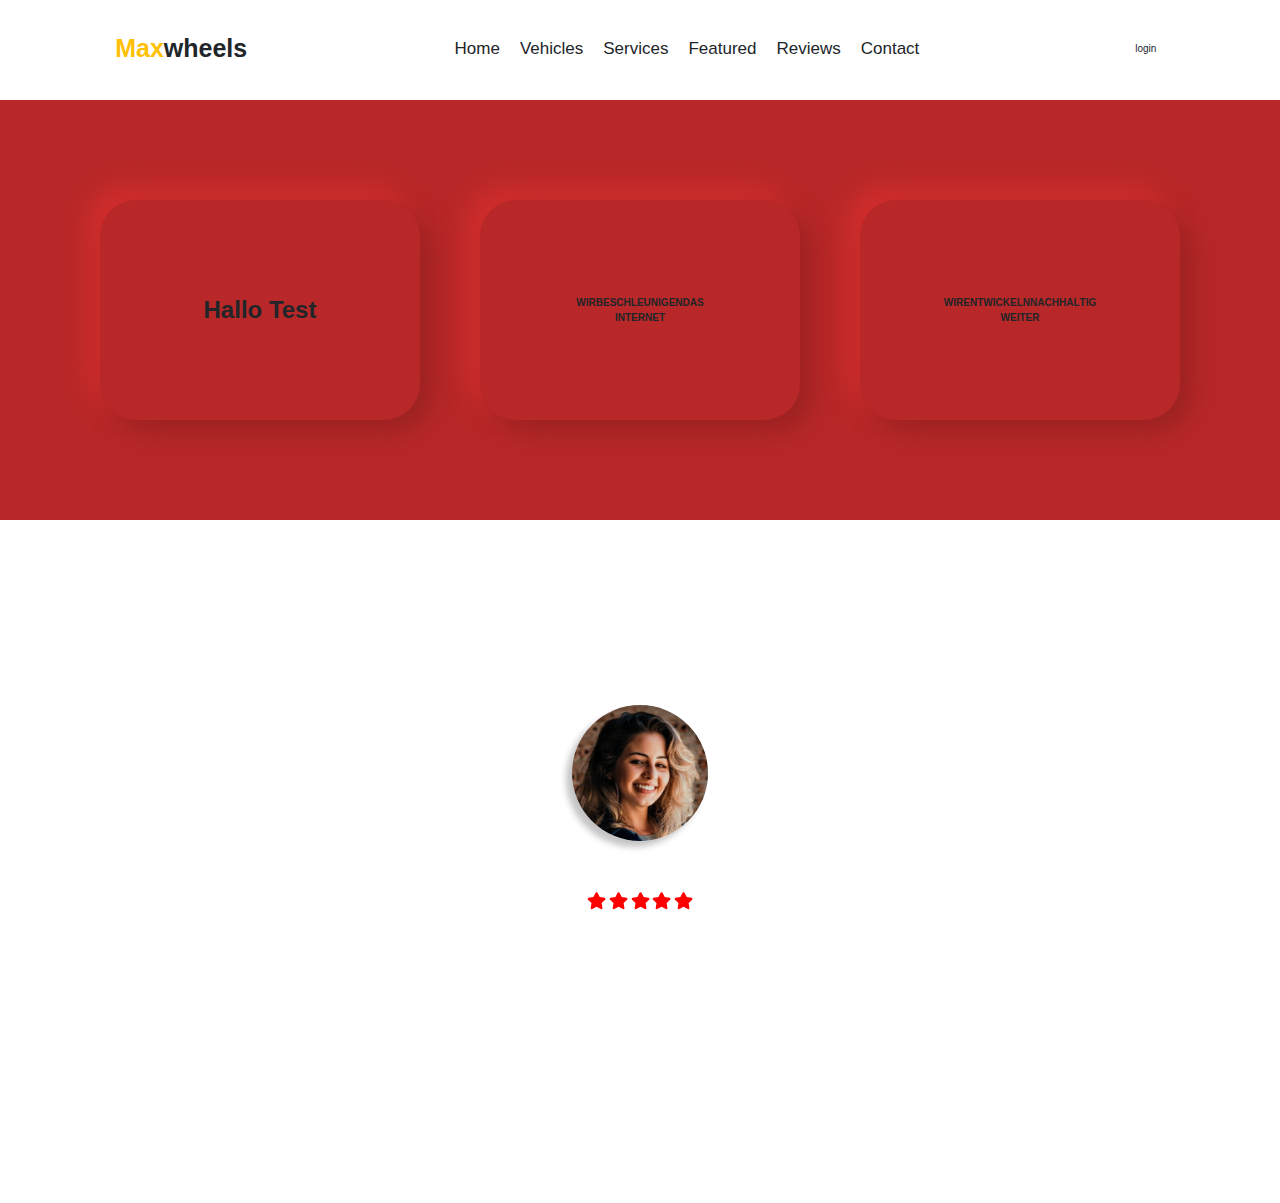
==== index.html @ eb7168ce "Initial commit" ====
<!DOCTYPE html>
<html lang="de">
<head>
    <meta charset="UTF-8">
    <meta name="viewport" content="width=device-width, initial-scale=1">
    <!--<meta name="viewport" content="width=device-width, initial-scale=0.9, maximum-scale=1">-->

    <title>Title</title>

    <link rel="stylesheet" href="https://cdnjs.cloudflare.com/ajax/libs/font-awesome/5.15.4/css/all.min.css">
    <link rel="stylesheet" href="css/bootstrap.min.css">
    <link rel="stylesheet" href="css/style.css">
    <script src="js/jquery.min.js"></script>
    <script src="js/bootstrap.min.js"></script>
</head>
<body ontouchstart="">
<header class="header">
    <div id="menu-btn" class="fas fa-bars"></div>
    <a href="#" class="logo"> <span>max</span>wheels </a>
    <nav class="navbar">
        <a href="#home">home</a>
        <a href="#vehicles">vehicles</a>
        <a href="#services">services</a>
        <a href="#featured">featured</a>
        <a href="#reviews">reviews</a>
        <a href="#contact">contact</a>
    </nav>
    <div id="login-btn">
        <button class="btn">login</button>
        <i class="far fa-user"></i>
    </div>
</header>
<main>
    <section class="home">

    </section>
    <section id="why-us" class="why-us">
        <div class="container">
            <div class="row">
                <div class="col-xl-4 col-lg-12">
                    <div class="box module">
                        <div class="why-us-text">
                            Hallo Test
                        </div>
                        <!--<div style="flex-direction: column">
                            <div class="phrase" style="align-content: center; align-items: center;">
                                <div class="line">W</div>
                                <div class="line">i</div>
                                <div class="line">r</div>
                                <div class="space"></div>
                                <div class="line">v</div>
                                <div class="line">e</div>
                                <div class="line">r</div>
                                <div class="line">n</div>
                                <div class="line">e</div>
                                <div class="line">t</div>
                                <div class="line">z</div>
                                <div class="line">e</div>
                                <div class="line">n</div>
                                <div class="space"></div>
                                <div class="line">d</div>
                                <div class="line">i</div>
                                <div class="line">e</div>
                            </div>
                            <div class="phrase"
                                 style="align-content: center; align-items: center; text-align: center; justify-content: center;">
                                <div class="line2">Z</div>
                                <div class="line2">u</div>
                                <div class="line2">k</div>
                                <div class="line2">u</div>
                                <div class="line2">n</div>
                                <div class="line2">f</div>
                                <div class="line2">t</div>
                            </div>
                        </div>-->
                    </div>
                </div>
                <div class="col-xl-4 col-lg-12 mt-4 mt-lg-0">
                    <div class="box module">
                        <div style="flex-direction: column">
                            <div class="phrase" style="align-content: center; align-items: center;">
                                <div class="line3">W</div>
                                <div class="line3">i</div>
                                <div class="line3">r</div>
                                <div class="space"></div>
                                <div class="line3">b</div>
                                <div class="line3">e</div>
                                <div class="line3">s</div>
                                <div class="line3">c</div>
                                <div class="line3">h</div>
                                <div class="line3">l</div>
                                <div class="line3">e</div>
                                <div class="line3">u</div>
                                <div class="line3">n</div>
                                <div class="line3">i</div>
                                <div class="line3">g</div>
                                <div class="line3">e</div>
                                <div class="line3">n</div>
                                <div class="space"></div>
                                <div class="line3">d</div>
                                <div class="line3">a</div>
                                <div class="line3">s</div>
                            </div>
                            <div class="phrase"
                                 style="align-content: center; align-items: center; text-align: center; justify-content: center;">
                                <div class="line4">I</div>
                                <div class="line4">n</div>
                                <div class="line4">t</div>
                                <div class="line4">e</div>
                                <div class="line4">r</div>
                                <div class="line4">n</div>
                                <div class="line4">e</div>
                                <div class="line4">t</div>
                            </div>
                        </div>
                    </div>
                </div>
                <div class="col-xl-4 col-lg-12 mt-4 mt-lg-0">
                    <div class="box module">
                        <div style="flex-direction: column">
                            <div class="phrase" style="align-content: center; align-items: center;">
                                <div class="line5">W</div>
                                <div class="line5">i</div>
                                <div class="line5">r</div>
                                <div class="space"></div>
                                <div class="line5">e</div>
                                <div class="line5">n</div>
                                <div class="line5">t</div>
                                <div class="line5">w</div>
                                <div class="line5">i</div>
                                <div class="line5">c</div>
                                <div class="line5">k</div>
                                <div class="line5">e</div>
                                <div class="line5">l</div>
                                <div class="line5">n</div>
                                <div class="space"></div>
                                <div class="line5">n</div>
                                <div class="line5">a</div>
                                <div class="line5">c</div>
                                <div class="line5">h</div>
                                <div class="line5">h</div>
                                <div class="line5">a</div>
                                <div class="line5">l</div>
                                <div class="line5">t</div>
                                <div class="line5">i</div>
                                <div class="line5">g</div>
                            </div>
                            <div class="phrase"
                                 style="align-content: center; align-items: center; text-align: center; justify-content: center;">
                                <div class="line6">w</div>
                                <div class="line6">e</div>
                                <div class="line6">i</div>
                                <div class="line6">t</div>
                                <div class="line6">e</div>
                                <div class="line6">r</div>
                            </div>
                        </div>
                    </div>
                </div>
            </div>
        </div>
    </section>

    <!--
    <section class="reviews" id="reviews">

        <h1 class="heading"> client's <span>review</span> </h1>

        <div class="swiper review-slider">

            <div class="swiper-wrapper">

                <div class="swiper-slide box">
                    <img src="image/pic-1.png" alt="">
                    <div class="content">
                        <p>Lorem ipsum dolor sit amet consectetur, adipisicing elit. Ipsam incidunt quod praesentium iusto id autem possimus assumenda at ut saepe.</p>
                        <h3>john deo</h3>
                        <div class="stars">
                            <i class="fas fa-star"></i>
                            <i class="fas fa-star"></i>
                            <i class="fas fa-star"></i>
                            <i class="fas fa-star"></i>
                            <i class="fas fa-star-half-alt"></i>
                        </div>
                    </div>
                </div>

                <div class="swiper-slide box">
                    <img src="image/pic-2.png" alt="">
                    <div class="content">
                        <p>Lorem ipsum dolor sit amet consectetur, adipisicing elit. Ipsam incidunt quod praesentium iusto id autem possimus assumenda at ut saepe.</p>
                        <h3>john deo</h3>
                        <div class="stars">
                            <i class="fas fa-star"></i>
                            <i class="fas fa-star"></i>
                            <i class="fas fa-star"></i>
                            <i class="fas fa-star"></i>
                            <i class="fas fa-star-half-alt"></i>
                        </div>
                    </div>
                </div>

                <div class="swiper-slide box">
                    <img src="image/pic-3.png" alt="">
                    <div class="content">
                        <p>Lorem ipsum dolor sit amet consectetur, adipisicing elit. Ipsam incidunt quod praesentium iusto id autem possimus assumenda at ut saepe.</p>
                        <h3>john deo</h3>
                        <div class="stars">
                            <i class="fas fa-star"></i>
                            <i class="fas fa-star"></i>
                            <i class="fas fa-star"></i>
                            <i class="fas fa-star"></i>
                            <i class="fas fa-star-half-alt"></i>
                        </div>
                    </div>
                </div>

                <div class="swiper-slide box">
                    <img src="image/pic-4.png" alt="">
                    <div class="content">
                        <p>Lorem ipsum dolor sit amet consectetur, adipisicing elit. Ipsam incidunt quod praesentium iusto id autem possimus assumenda at ut saepe.</p>
                        <h3>john deo</h3>
                        <div class="stars">
                            <i class="fas fa-star"></i>
                            <i class="fas fa-star"></i>
                            <i class="fas fa-star"></i>
                            <i class="fas fa-star"></i>
                            <i class="fas fa-star-half-alt"></i>
                        </div>
                    </div>
                </div>

                <div class="swiper-slide box">
                    <img src="image/pic-5.png" alt="">
                    <div class="content">
                        <p>Lorem ipsum dolor sit amet consectetur, adipisicing elit. Ipsam incidunt quod praesentium iusto id autem possimus assumenda at ut saepe.</p>
                        <h3>john deo</h3>
                        <div class="stars">
                            <i class="fas fa-star"></i>
                            <i class="fas fa-star"></i>
                            <i class="fas fa-star"></i>
                            <i class="fas fa-star"></i>
                            <i class="fas fa-star-half-alt"></i>
                        </div>
                    </div>
                </div>

                <div class="swiper-slide box">
                    <img src="image/pic-6.png" alt="">
                    <div class="content">
                        <p>Lorem ipsum dolor sit amet consectetur, adipisicing elit. Ipsam incidunt quod praesentium iusto id autem possimus assumenda at ut saepe.</p>
                        <h3>john deo</h3>
                        <div class="stars">
                            <i class="fas fa-star"></i>
                            <i class="fas fa-star"></i>
                            <i class="fas fa-star"></i>
                            <i class="fas fa-star"></i>
                            <i class="fas fa-star-half-alt"></i>
                        </div>
                    </div>
                </div>

            </div>

            <div class="swiper-pagination"></div>

        </div>

    </section>
    -->

    <section class="testimonial text-center">
        <div class="container">

            <div class="heading white-heading">
                Testimonial
            </div>
            <div id="testimonial4" class="carousel slide testimonial4_indicators testimonial4_control_button thumb_scroll_x swipe_x" data-ride="carousel" data-pause="hover" data-interval="5000" data-duration="2000">

                <div class="carousel-inner" role="listbox">
                    <div class="carousel-item active">
                        <div class="testimonial4_slide">
                            <img src="image/pic-4.png" class="img-circle img-responsive" />
                            <h3>john deo</h3>
                            <div class="stars">
                                <i class="fas fa-star"></i>
                                <i class="fas fa-star"></i>
                                <i class="fas fa-star"></i>
                                <i class="fas fa-star"></i>
                                <i class="fas fa-star"></i>
                            </div>
                            <p>Lorem Ipsum is simply dummy text of the printing and typesetting industry. Lorem Ipsum has been the industry's standard dummy text ever since the 1500s, when an unknown printer took a galley of type and scrambled it to make a type specimen book. </p>
                        </div>
                    </div>
                    <div class="carousel-item">
                        <div class="testimonial4_slide">
                            <img src="https://quitedelightfulproject.com/wp-content/uploads/2013/06/kate-upton.jpg" class="img-circle img-responsive" />
                            <h3>john deo</h3>
                            <div class="stars">
                                <i class="fas fa-star"></i>
                                <i class="fas fa-star"></i>
                                <i class="fas fa-star"></i>
                                <i class="fas fa-star"></i>
                                <i class="fas fa-star"></i>
                            </div>
                            <p>Lorem Ipsum is simply dummy text of the printing and typesetting industry. Lorem Ipsum has been the industry's standard dummy text ever since the 1500s, when an unknown printer took a galley of type and scrambled it to make a type specimen book. </p>
                        </div>
                    </div>
                    <div class="carousel-item">
                        <div class="testimonial4_slide">
                            <img src="https://i.ibb.co/8x9xK4H/team.jpg" class="img-circle img-responsive" />
                            <h3>john deo</h3>
                            <div class="stars">
                                <i class="fas fa-star"></i>
                                <i class="fas fa-star"></i>
                                <i class="fas fa-star"></i>
                                <i class="fas fa-star"></i>
                                <i class="fas fa-star"></i>
                            </div>
                            <p>Lorem Ipsum is simply dummy text of the printing and typesetting industry. Lorem Ipsum has been the industry's standard dummy text ever since the 1500s, when an unknown printer took a galley of type and scrambled it to make a type specimen book. </p>
                        </div>
                    </div>
                    <div class="carousel-item">
                        <div class="testimonial4_slide">
                            <img src="https://texantreeexperts.com/wp-content/uploads/2018/01/testimonial-image-female.jpg" class="img-circle img-responsive" />
                            <h3>john deo</h3>
                            <div class="stars">
                                <i class="fas fa-star"></i>
                                <i class="fas fa-star"></i>
                                <i class="fas fa-star"></i>
                                <i class="fas fa-star"></i>
                                <i class="fas fa-star"></i>
                            </div>
                            <p>Lorem Ipsum is simply dummy text of the printing and typesetting industry. Lorem Ipsum has been the industry's standard dummy text ever since the 1500s, when an unknown printer took a galley of type and scrambled it to make a type specimen book. </p>
                        </div>
                    </div>
                    <div class="carousel-item">
                        <div class="testimonial4_slide">
                            <img src="https://middletownchristian.org/wp-content/uploads/2016/07/woman-testimonial-sidebar.jpg" class="img-circle img-responsive" />
                            <h3>john deo</h3>
                            <div class="stars">
                                <i class="fas fa-star"></i>
                                <i class="fas fa-star"></i>
                                <i class="fas fa-star"></i>
                                <i class="fas fa-star"></i>
                                <i class="fas fa-star"></i>
                            </div>
                            <p>Lorem Ipsum is simply dummy text of the printing and typesetting industry. Lorem Ipsum has been the industry's standard dummy text ever since the 1500s, when an unknown printer took a galley of type and scrambled it to make a type specimen book. </p>
                        </div>
                    </div>
                    <div class="carousel-item">
                        <div class="testimonial4_slide">
                            <img src="https://images.squarespace-cdn.com/content/v1/54fe35d8e4b034b7a7fa38d8/1426196087620-L5Y7F5WQYPUOF6JN55DN/image-asset.jpeg?format=1000w" class="img-circle img-responsive" />
                            <h3>john deo</h3>
                            <div class="stars">
                                <i class="fas fa-star"></i>
                                <i class="fas fa-star"></i>
                                <i class="fas fa-star"></i>
                                <i class="fas fa-star"></i>
                                <i class="fas fa-star"></i>
                            </div>
                            <p>Lorem Ipsum is simply dummy text of the printing and typesetting industry. Lorem Ipsum has been the industry's standard dummy text ever since the 1500s, when an unknown printer took a galley of type and scrambled it to make a type specimen book. </p>
                        </div>
                    </div>
                    <div class="carousel-item">
                        <div class="testimonial4_slide">
                            <img src="https://womenandtravel.net/wp-content/uploads/2021/08/hottest-women.jpg" class="img-circle img-responsive" />
                            <h3>john deo</h3>
                            <div class="stars">
                                <i class="fas fa-star"></i>
                                <i class="fas fa-star"></i>
                                <i class="fas fa-star"></i>
                                <i class="fas fa-star"></i>
                                <i class="fas fa-star"></i>
                            </div>
                            <p>Lorem Ipsum is simply dummy text of the printing and typesetting industry. Lorem Ipsum has been the industry's standard dummy text ever since the 1500s, when an unknown printer took a galley of type and scrambled it to make a type specimen book. </p>
                        </div>
                    </div>
                </div>
                <a class="carousel-control-prev" href="#testimonial4" data-slide="prev">
                    <span class="carousel-control-prev-icon"></span>
                </a>
                <a class="carousel-control-next" href="#testimonial4" data-slide="next">
                    <span class="carousel-control-next-icon"></span>
                </a>
            </div>
        </div>
    </section>


    <section>

    </section>
</main>
<footer>

</footer>
<script src="js/script.js"></script>
</body>
</html>
---- css/style.css ----
*{
    /*font-family: 'Poppins', sans-serif;*/
    margin:0; padding:0;
    box-sizing: border-box;
    text-decoration: none;
    text-transform: capitalize;
    transition: .2s linear;
}

html{
    font-size: 62.5%;
    overflow-x: hidden;
    scroll-padding-top: 7rem;
    scroll-behavior: smooth;
}

.header{
    display: flex;
    align-items: center;
    justify-content: space-between;
    position: fixed;
    top:0; left:0; right:0;
    padding:3rem 9%;
    z-index: 1000;
    background: #fff;
}

.header .logo{
    font-size: 2.5rem;
    color:var(--black);
    font-weight: bold;
}

.header .logo span{
    color:var(--yellow);
}

.header .navbar a{
    margin:0 1rem;
    font-size: 1.7rem;
    color:var(--black);
}

.header .navbar a:hover{
    color:var(--yellow);
}

#login-btn .btn{
    margin-top: 0;
}

#login-btn i{
    display: none;
    font-size: 2.5rem;
    color:var(--light-color);
}

.header.active{
    padding:2rem 9%;
    box-shadow: var(--box-shadow);
}

#menu-btn{
    font-size: 2.5rem;
    color:var(--light-color);
    display: none;
}




.swiper-pagination-bullet-active{
    background: var(--yellow);
}




.home{
    padding-top: 10rem;
    text-align: center;
    overflow-x: hidden;
}


/*section{
    padding:2rem 9%;
}*/

/*
Anfang Bewertungen
 */
.reviews .review-slider{
    padding-bottom: 3rem;
}

.reviews .review-slider .box{
    text-align: center;
    padding:2rem;
    margin: 2rem 0;
    opacity: .4;
    transform: scale(.9);
}

.reviews .review-slider .swiper-slide-active{
    opacity: 1;
    transform: scale(1);
    box-shadow: var(--box-shadow);
    border:var(--border);
    border-radius: .5rem;
}

.reviews .review-slider .box img{
    height:7rem;
    width:7rem;
    border-radius: 50%;
    object-fit: cover;
}

.reviews .review-slider .box .content p{
    color:var(--light-color);
    font-size: 1.4rem;
    padding:1rem 0;
}

.reviews .review-slider .box .content h3{
    color:var(--black);
    font-size: 2.2rem;
    padding-bottom: .5rem;
}

.reviews .review-slider .box .content .stars i{
    color:var(--yellow);
    font-size: 1.7rem;
}
/*
Ende Bewertungen
 */






.heading {
    text-align: center;
    color: #454343;
    font-size: 30px;
    font-weight: 700;
    position: relative;
    margin-bottom: 70px;
    text-transform: uppercase;
    z-index: 999;
}
.white-heading{
    color: #ffffff;
}
.heading:after {
    content: ' ';
    position: absolute;
    top: 100%;
    left: 50%;
    height: 40px;
    width: 180px;
    border-radius: 4px;
    transform: translateX(-50%);
    background: url(img/heading-line.png);
    background-repeat: no-repeat;
    background-position: center;
}
.white-heading:after {
    background: url(https://i.ibb.co/d7tSD1R/heading-line-white.png);
    background-repeat: no-repeat;
    background-position: center;
}

.heading span {
    font-size: 18px;
    display: block;
    font-weight: 500;
}
.white-heading span {
    color: #ffffff;
}
/*-----Testimonial-------*/

.testimonial:after {
    position: absolute;
    top: -0 !important;
    left: 0;
    content: " ";
    background: url(img/testimonial.bg-top.png);
    background-size: 100% 100px;
    width: 100%;
    height: 100px;
    float: left;
    z-index: 99;
}

.testimonial {
    min-height: 375px;
    position: relative;
    background: url(https://i.ibb.co/PTJDkgb/testimonials.jpg);
    padding-top: 50px;
    padding-bottom: 50px;
    background-position: center;
    background-size: cover;
}
#testimonial4 .carousel-inner:hover{
    cursor: -moz-grab;
    cursor: -webkit-grab;
}
#testimonial4 .carousel-inner:active{
    cursor: -moz-grabbing;
    cursor: -webkit-grabbing;
}
#testimonial4 .carousel-inner .item{
    overflow: hidden;
}

.testimonial4_indicators .carousel-indicators{
    left: 0;
    margin: 0;
    width: 100%;
    font-size: 0;
    height: 20px;
    bottom: 15px;
    padding: 0 5px;
    cursor: e-resize;
    overflow-x: auto;
    overflow-y: hidden;
    position: absolute;
    text-align: center;
    white-space: nowrap;
}
.testimonial4_indicators .carousel-indicators li{
    padding: 0;
    width: 14px;
    height: 14px;
    border: none;
    text-indent: 0;
    margin: 2px 3px;
    cursor: pointer;
    display: inline-block;
    background: #ffffff;
    -webkit-border-radius: 100%;
    border-radius: 100%;
}
.testimonial4_indicators .carousel-indicators .active{
    padding: 0;
    width: 14px;
    height: 14px;
    border: none;
    margin: 2px 3px;
    background-color: #9dd3af;
    -webkit-border-radius: 100%;
    border-radius: 100%;
}
.testimonial4_indicators .carousel-indicators::-webkit-scrollbar{
    height: 3px;
}
.testimonial4_indicators .carousel-indicators::-webkit-scrollbar-thumb{
    background: #eeeeee;
    -webkit-border-radius: 0;
    border-radius: 0;
}

.testimonial4_control_button .carousel-control{
    top: 175px;
    opacity: 1;
    width: 40px;
    bottom: auto;
    height: 40px;
    font-size: 10px;
    cursor: pointer;
    font-weight: 700;
    overflow: hidden;
    line-height: 38px;
    text-shadow: none;
    text-align: center;
    position: absolute;
    background: transparent;
    border: 2px solid #ffffff;
    text-transform: uppercase;
    -webkit-border-radius: 100%;
    border-radius: 100%;
    -webkit-box-shadow: none;
    box-shadow: none;
    -webkit-transition: all 0.6s cubic-bezier(0.3,1,0,1);
    transition: all 0.6s cubic-bezier(0.3,1,0,1);
}
.testimonial4_control_button .carousel-control.left{
    left: 7%;
    top: 50%;
    right: auto;
}
.testimonial4_control_button .carousel-control.right{
    right: 7%;
    top: 50%;
    left: auto;
}
.testimonial4_control_button .carousel-control.left:hover,
.testimonial4_control_button .carousel-control.right:hover{
    color: #000;
    background: #fff;
    border: 2px solid #fff;
}

.testimonial4_header{
    top: 0;
    left: 0;
    bottom: 0;
    width: 550px;
    display: block;
    margin: 30px auto;
    text-align: center;
    position: relative;
}
.testimonial4_header h4{
    color: #ffffff;
    font-size: 30px;
    font-weight: 600;
    position: relative;
    letter-spacing: 1px;
    text-transform: uppercase;
}

.testimonial4_slide{
    top: 0;
    left: 0;
    right: 0;
    bottom: 0;
    width: 70%;
    margin: auto;
    padding: 20px;
    position: relative;
    text-align: center;
}
.testimonial4_slide img {
    top: 0;
    left: 0;
    right: 0;
    width: 136px;
    height: 136px;
    margin: auto;
    display: block;
    color: #f2f2f2;
    font-size: 18px;
    line-height: 46px;
    text-align: center;
    position: relative;
    border-radius: 50%;
    box-shadow: -6px 6px 6px rgba(0, 0, 0, 0.23);
    -moz-box-shadow: -6px 6px 6px rgba(0, 0, 0, 0.23);
    -o-box-shadow: -6px 6px 6px rgba(0, 0, 0, 0.23);
    -webkit-box-shadow: -6px 6px 6px rgba(0, 0, 0, 0.23);
}
.testimonial4_slide p {
    color: #ffffff;
    font-size: 20px;
    line-height: 1.4;
    margin: 40px 0 20px 0;
}
.testimonial4_slide h4 {
    color: #ffffff;
    font-size: 22px;
}

.testimonial4_slide h3 {
    margin-top: 20px;
    color: #ffffff;
    font-size: 22px;
}

.testimonial .carousel {
    padding-bottom:50px;
}
.testimonial .carousel-control-next-icon, .testimonial .carousel-control-prev-icon {
    width: 35px;
    height: 35px;
}

.testimonial .stars i{
    color:red;
    font-size: 1.7rem;
}
/* ------testimonial  close-------*/







.why-us {
    background-color: #b82828;
    padding-top: 50px;
    padding-bottom: 50px;
}

.why-us-text {
    font-size: 24px;
    font-weight: bold;
}

@keyframes lightning {
    0% {
        text-shadow: none;
    }
    90% {
        text-shadow: none;
    }
    100% {
        color: #fbb900;
        text-shadow: 0 0 30px #E0A500;
    }
}

.phrase {
    display: flex;
    font-weight: bold;
}



@media only screen and (max-width: 767px) {

    .why-us .box {
        border-radius: 36px;
        background: #b82828;
        box-shadow:  12px 12px 24px #9c2222,
        -12px -12px 24px #d42e2e;
        margin-left: auto;
        margin-right: auto;
        align-items: center;
        display: flex;
        height: 260px;
        justify-content: center;
        width: 90%;
        margin-bottom: 10px;
        margin-top: 10px;

    }

    .why-us .box:hover {
        border-radius: 36px;
        background: #b82828;
        box-shadow: inset 12px 12px 24px #9c2222,
        inset -12px -12px 24px #d42e2e;
        margin-left: auto;
        margin-right: auto;
        align-items: center;
        display: flex;
        height: 260px;
        justify-content: center;
        width: 90%;
        margin-bottom: 10px;
        margin-top: 10px;
    }

    .why-us .box:active {
        border-radius: 36px;
        background: #b82828;
        box-shadow: inset 12px 12px 24px #9c2222,
        inset -12px -12px 24px #d42e2e;
        margin-left: auto;
        margin-right: auto;
        align-items: center;
        display: flex;
        height: 260px;
        justify-content: center;
        width: 90%;
        margin-bottom: 10px;
        margin-top: 10px;
    }

    .line {
        animation: lightning 7.4s linear infinite;
        font-size: 25px;
    }

    .line2 {
        animation: lightning 7.4s linear infinite;
        font-size: 25px;
    }

    .line3 {
        animation: lightning 7.4s linear infinite;
        font-size: 25px;
    }

    .line4 {
        animation: lightning 7.4s linear infinite;
        font-size: 25px;
    }

    .line5 {
        animation: lightning 7.4s linear infinite;
        font-size: 25px;
    }

    .line6 {
        animation: lightning 7.4s linear infinite;
        font-size: 25px;
    }

    .line7 {
        animation: lightning 3.5s linear infinite;
        font-size: 20px;
    }
}


@media only screen and (max-width: 1200px) and (min-width: 768px) {
    .why-us .box {
        border-radius: 36px;
        background: #b82828;
        box-shadow:  12px 12px 24px #9c2222,
        -12px -12px 24px #d42e2e;
        margin-left: auto;
        margin-right: auto;
        align-items: center;
        display: flex;
        height: 320px;
        justify-content: center;
        width: 620px;
        margin-bottom: 50px;
        margin-top: 50px;

    }

    .why-us .box:hover {
        border-radius: 36px;
        background: #b82828;
        box-shadow: inset 12px 12px 24px #9c2222,
        inset -12px -12px 24px #d42e2e;
        margin-left: auto;
        margin-right: auto;
        align-items: center;
        display: flex;
        height: 320px;
        justify-content: center;
        width: 620px;
        margin-bottom: 50px;
        margin-top: 50px;
    }

    .why-us .box:active {
        border-radius: 36px;
        background: #b82828;
        box-shadow: inset 12px 12px 24px #9c2222,
        inset -12px -12px 24px #d42e2e;
        margin-left: auto;
        margin-right: auto;
        align-items: center;
        display: flex;
        height: 320px;
        justify-content: center;
        width: 620px;
        margin-bottom: 50px;
        margin-top: 50px;
    }

    .line {
        animation: lightning 7.4s linear infinite;
        font-size: 44px;
    }

    .line2 {
        animation: lightning 7.4s linear infinite;
        font-size: 44px;
    }

    .line3 {
        animation: lightning 7.4s linear infinite;
        font-size: 44px;
    }

    .line4 {
        animation: lightning 7.4s linear infinite;
        font-size: 44px;
    }

    .line5 {
        animation: lightning 7.4s linear infinite;
        font-size: 44px;
    }

    .line6 {
        animation: lightning 7.4s linear infinite;
        font-size: 44px;
    }

    .line7 {
        animation: lightning 3.5s linear infinite;
        font-size: 20px;
    }
}

@media only screen and (min-width: 1201px) {
    .why-us .box {
        border-radius: 36px;
        background: #b82828;
        box-shadow:  12px 12px 24px #9c2222,
        -12px -12px 24px #d42e2e;
        margin-left: auto;
        margin-right: auto;
        align-items: center;
        display: flex;
        height: 220px;
        justify-content: center;
        width: 320px;
        margin-bottom: 50px;
        margin-top: 50px;

    }

    .why-us .box:hover {
        border-radius: 36px;
        background: #b82828;
        box-shadow: inset 12px 12px 24px #9c2222,
        inset -12px -12px 24px #d42e2e;
        margin-left: auto;
        margin-right: auto;
        align-items: center;
        display: flex;
        height: 220px;
        justify-content: center;
        width: 320px;
        margin-bottom: 50px;
        margin-top: 50px;
    }

    .why-us .box:active {
        border-radius: 36px;
        background: #b82828;
        box-shadow: inset 12px 12px 24px #9c2222,
        inset -12px -12px 24px #d42e2e;
        margin-left: auto;
        margin-right: auto;
        align-items: center;
        display: flex;
        height: 220px;
        justify-content: center;
        width: 320px;
        margin-bottom: 50px;
        margin-top: 50px;
    }
}

@media (max-width:991px){

    .header{
        padding:2rem;
    }

    .header.active{
        padding:2rem;
    }

    /*section{
        padding:2rem;
    }*/

}

@media (max-width:768px){

    #menu-btn{
        display: block;
    }

    #menu-btn.fa-times{
        transform:rotate(180deg);
    }

    #login-btn .btn{
        display: none;
    }

    #login-btn i{
        display: block;
    }

    .header .navbar{
        position: absolute;
        top:99%; left:0; right:0;
        background: #fff;
        border-top: var(--border);
        clip-path: polygon(0 0, 100% 0, 100% 0, 0 0);
    }

    .header .navbar.active{
        clip-path: polygon(0 0, 100% 0, 100% 100%, 0% 100%);
    }

    .header .navbar a{
        margin:2rem;
        display: block;
        font-size: 2rem;
    }

}





























.line:nth-child(1) {
    animation-delay: 0s;
}

.line:nth-child(2) {
    animation-delay: 0.1s;
}

.line:nth-child(3) {
    animation-delay: 0.2s;
}

.line:nth-child(4) {
    animation-delay: 0.3s;
}

.line:nth-child(5) {
    animation-delay: 0.4s;
}

.line:nth-child(6) {
    animation-delay: 0.5s;
}

.line:nth-child(7) {
    animation-delay: 0.6s;
}

.line:nth-child(8) {
    animation-delay: 0.7s;
}

.line:nth-child(9) {
    animation-delay: 0.8s;
}

.line:nth-child(10) {
    animation-delay: 0.9s;
}

.line:nth-child(11) {
    animation-delay: 1s;
}

.line:nth-child(12) {
    animation-delay: 1.1s;
}

.line:nth-child(13) {
    animation-delay: 1.2s;
}

.line:nth-child(14) {
    animation-delay: 1.3s;
}

.line:nth-child(15) {
    animation-delay: 1.4s;
}

.line:nth-child(16) {
    animation-delay: 1.5s;
}

.line:nth-child(17) {
    animation-delay: 1.6s;
}

.line:nth-child(18) {
    animation-delay: 1.7s;
}

.line2:nth-child(1) {
    animation-delay: 0.5s;
}

.line2:nth-child(2) {
    animation-delay: 0.6s;
}

.line2:nth-child(3) {
    animation-delay: 0.7s;
}

.line2:nth-child(4) {
    animation-delay: 0.8s;
}

.line2:nth-child(5) {
    animation-delay: 0.9s;
}

.line2:nth-child(6) {
    animation-delay: 1s;
}

.line2:nth-child(7) {
    animation-delay: 1.1s;
}

.line3:nth-child(1) {
    animation-delay: 2.1s;
}

.line3:nth-child(2) {
    animation-delay: 2.2s;
}

.line3:nth-child(3) {
    animation-delay: 2.3s;
}

.line3:nth-child(4) {
    animation-delay: 2.4s;
}

.line3:nth-child(5) {
    animation-delay: 2.5s;
}

.line3:nth-child(6) {
    animation-delay: 2.6s;
}

.line3:nth-child(7) {
    animation-delay: 2.7s;
}

.line3:nth-child(8) {
    animation-delay: 2.8s;
}

.line3:nth-child(9) {
    animation-delay: 2.9s;
}

.line3:nth-child(10) {
    animation-delay: 3s;
}

.line3:nth-child(11) {
    animation-delay: 3.1s;
}

.line3:nth-child(12) {
    animation-delay: 3.2s;
}

.line3:nth-child(13) {
    animation-delay: 3.3s;
}

.line3:nth-child(14) {
    animation-delay: 3.4s;
}

.line3:nth-child(15) {
    animation-delay: 3.5s;
}

.line3:nth-child(16) {
    animation-delay: 3.6s;
}

.line3:nth-child(17) {
    animation-delay: 3.7s;
}

.line3:nth-child(18) {
    animation-delay: 3.8s;
}

.line3:nth-child(19) {
    animation-delay: 3.9s;
}

.line3:nth-child(20) {
    animation-delay: 4s;
}

.line3:nth-child(21) {
    animation-delay: 4.1s;
}

.line3:nth-child(22) {
    animation-delay: 4.2s;
}

.line4:nth-child(1) {
    animation-delay: 2.7s;
}

.line4:nth-child(2) {
    animation-delay: 2.8s;
}

.line4:nth-child(3) {
    animation-delay: 2.9s;
}

.line4:nth-child(4) {
    animation-delay: 3s;
}

.line4:nth-child(5) {
    animation-delay: 3.1s;
}

.line4:nth-child(6) {
    animation-delay: 3.2s;
}

.line4:nth-child(7) {
    animation-delay: 3.3s;
}

.line4:nth-child(8) {
    animation-delay: 3.4s;
}

.line5:nth-child(1) {
    animation-delay: 4.6s;
}

.line5:nth-child(2) {
    animation-delay: 4.7s;
}

.line5:nth-child(3) {
    animation-delay: 4.8s;
}

.line5:nth-child(4) {
    animation-delay: 4.9s;
}

.line5:nth-child(5) {
    animation-delay: 5s;
}

.line5:nth-child(6) {
    animation-delay: 5.1s;
}

.line5:nth-child(7) {
    animation-delay: 5.2s;
}

.line5:nth-child(8) {
    animation-delay: 5.3s;
}

.line5:nth-child(9) {
    animation-delay: 5.4s;
}

.line5:nth-child(10) {
    animation-delay: 5.5s;
}

.line5:nth-child(11) {
    animation-delay: 5.6s;
}

.line5:nth-child(12) {
    animation-delay: 5.7s;
}

.line5:nth-child(13) {
    animation-delay: 5.8s;
}

.line5:nth-child(14) {
    animation-delay: 5.9s;
}

.line5:nth-child(15) {
    animation-delay: 6s;
}

.line5:nth-child(16) {
    animation-delay: 6.1s;
}

.line5:nth-child(17) {
    animation-delay: 6.2s;
}

.line5:nth-child(18) {
    animation-delay: 6.3s;
}

.line5:nth-child(19) {
    animation-delay: 6.4s;
}

.line5:nth-child(20) {
    animation-delay: 6.5s;
}

.line5:nth-child(21) {
    animation-delay: 6.6s;
}

.line5:nth-child(22) {
    animation-delay: 6.7s;
}

.line5:nth-child(23) {
    animation-delay: 6.8s;
}

.line5:nth-child(24) {
    animation-delay: 6.9s;
}

.line5:nth-child(25) {
    animation-delay: 7s;
}

.line6:nth-child(1) {
    animation-delay: 5.6s;
}

.line6:nth-child(2) {
    animation-delay: 5.7s;
}

.line6:nth-child(3) {
    animation-delay: 5.8s;
}

.line6:nth-child(4) {
    animation-delay: 5.9s;
}

.line6:nth-child(5) {
    animation-delay: 6s;
}

.line6:nth-child(6) {
    animation-delay: 6.1s;
}

.line7:nth-child(1) {
    animation-delay: 0s;
}

.line7:nth-child(2) {
    animation-delay: 0.1s;
}

.line7:nth-child(3) {
    animation-delay: 0.2s;
}

.line7:nth-child(4) {
    animation-delay: 0.3s;
}

.line7:nth-child(5) {
    animation-delay: 0.4s;
}

.line7:nth-child(6) {
    animation-delay: 0.5s;
}

.line7:nth-child(7) {
    animation-delay: 0.6s;
}

.line7:nth-child(8) {
    animation-delay: 0.7s;
}

.line7:nth-child(9) {
    animation-delay: 0.8s;
}

.line7:nth-child(10) {
    animation-delay: 0.9s;
}

.line7:nth-child(11) {
    animation-delay: 1s;
}

.line7:nth-child(12) {
    animation-delay: 1.1s;
}

.line7:nth-child(13) {
    animation-delay: 1.2s;
}

.line7:nth-child(14) {
    animation-delay: 1.3s;
}

.line7:nth-child(15) {
    animation-delay: 1.4s;
}

.line7:nth-child(16) {
    animation-delay: 1.5s;
}

.line7:nth-child(17) {
    animation-delay: 1.6s;
}

.line7:nth-child(18) {
    animation-delay: 1.7s;
}
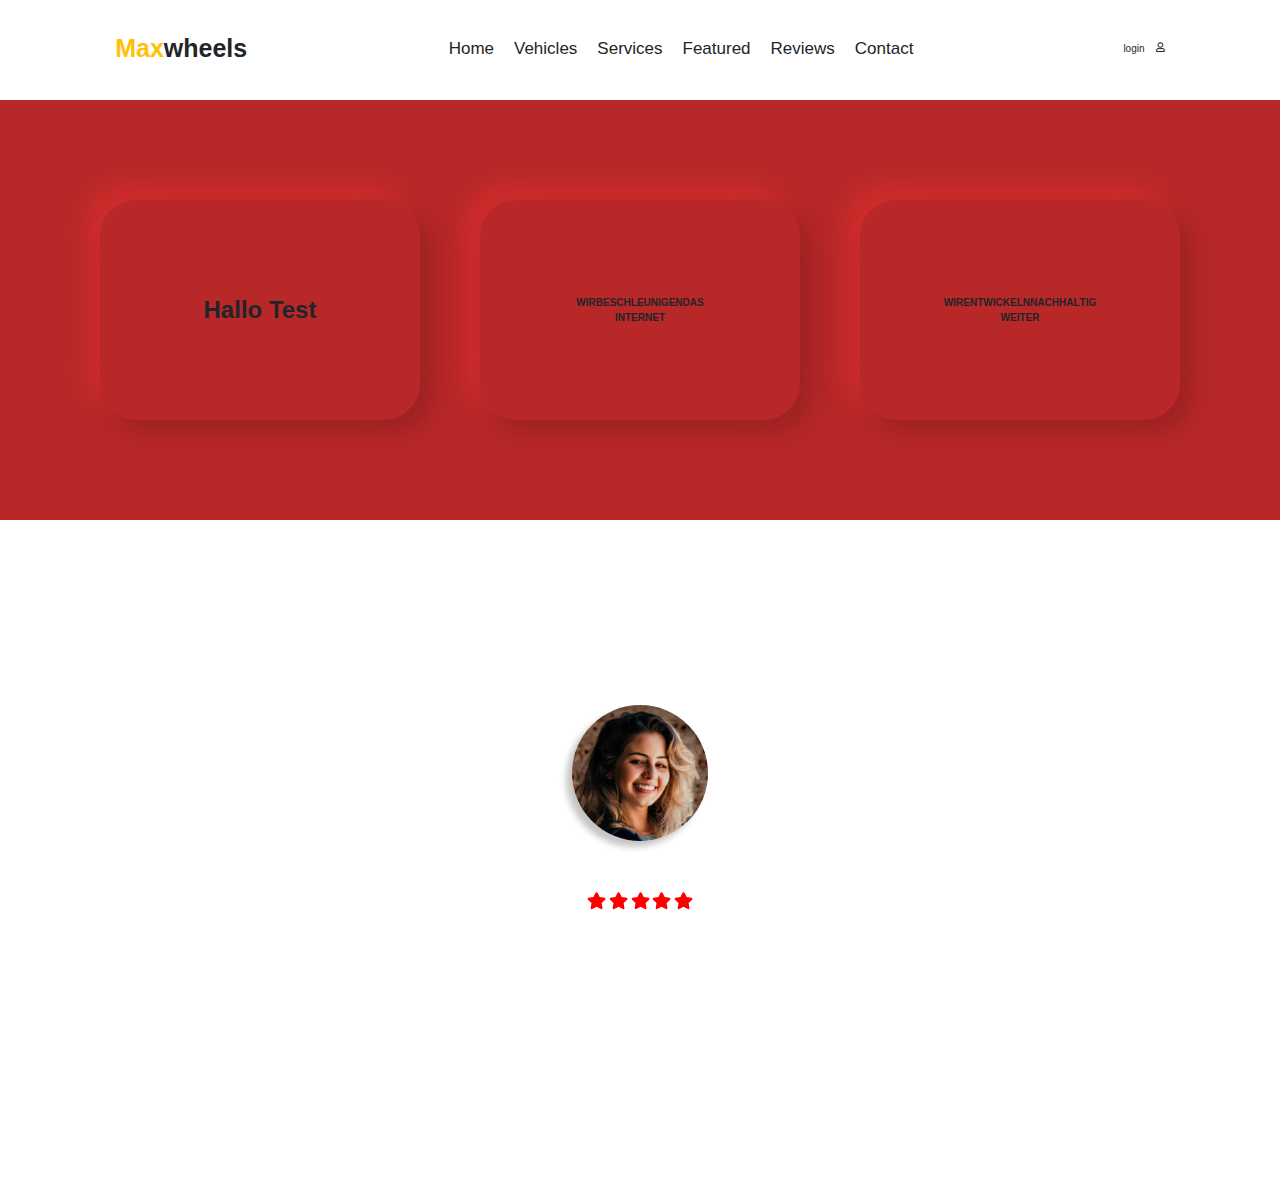
==== commit 61edfae5: "Version 1.0.0" ====
--- a/index.html
+++ b/index.html
@@ -14,8 +14,9 @@
     <script src="js/bootstrap.min.js"></script>
 </head>
 <body ontouchstart="">
+
+
 <header class="header">
-    <div id="menu-btn" class="fas fa-bars"></div>
     <a href="#" class="logo"> <span>max</span>wheels </a>
     <nav class="navbar">
         <a href="#home">home</a>
@@ -24,8 +25,14 @@
         <a href="#featured">featured</a>
         <a href="#reviews">reviews</a>
         <a href="#contact">contact</a>
+        <div id="contactbuttonmobil">
+            <button class="btn">login</button>
+            <i class="far fa-user"></i>
+        </div>
     </nav>
-    <div id="login-btn">
+    <div id="menu-btn" class="fas fa-bars"></div>
+
+    <div id="contactbuttondesktop">
         <button class="btn">login</button>
         <i class="far fa-user"></i>
     </div>
--- a/css/style.css
+++ b/css/style.css
@@ -422,8 +422,34 @@
 }
 
 
+@media only screen and (min-width: 768px) {
+
+    .header #contactbuttonmobil {
+        display: none;
+    }
+
+    .header #contactbuttondesktop {
+        display: block;
+    }
+}
 
 @media only screen and (max-width: 767px) {
+
+    .header #contactbuttonmobil {
+        display: block;
+        margin-left: auto;
+        margin-right: auto;
+        margin-top: 50px;
+        margin-bottom: 20px;
+        background-color: #b82828;
+        color: #FFFFFF;
+        padding: 20px;
+        border-radius: 10px;
+    }
+
+    .header #contactbuttondesktop {
+        display: none;
+    }
 
     .why-us .box {
         border-radius: 36px;
@@ -698,6 +724,8 @@
         margin:2rem;
         display: block;
         font-size: 2rem;
+        width: 100%;
+        text-align: center;
     }
 
 }
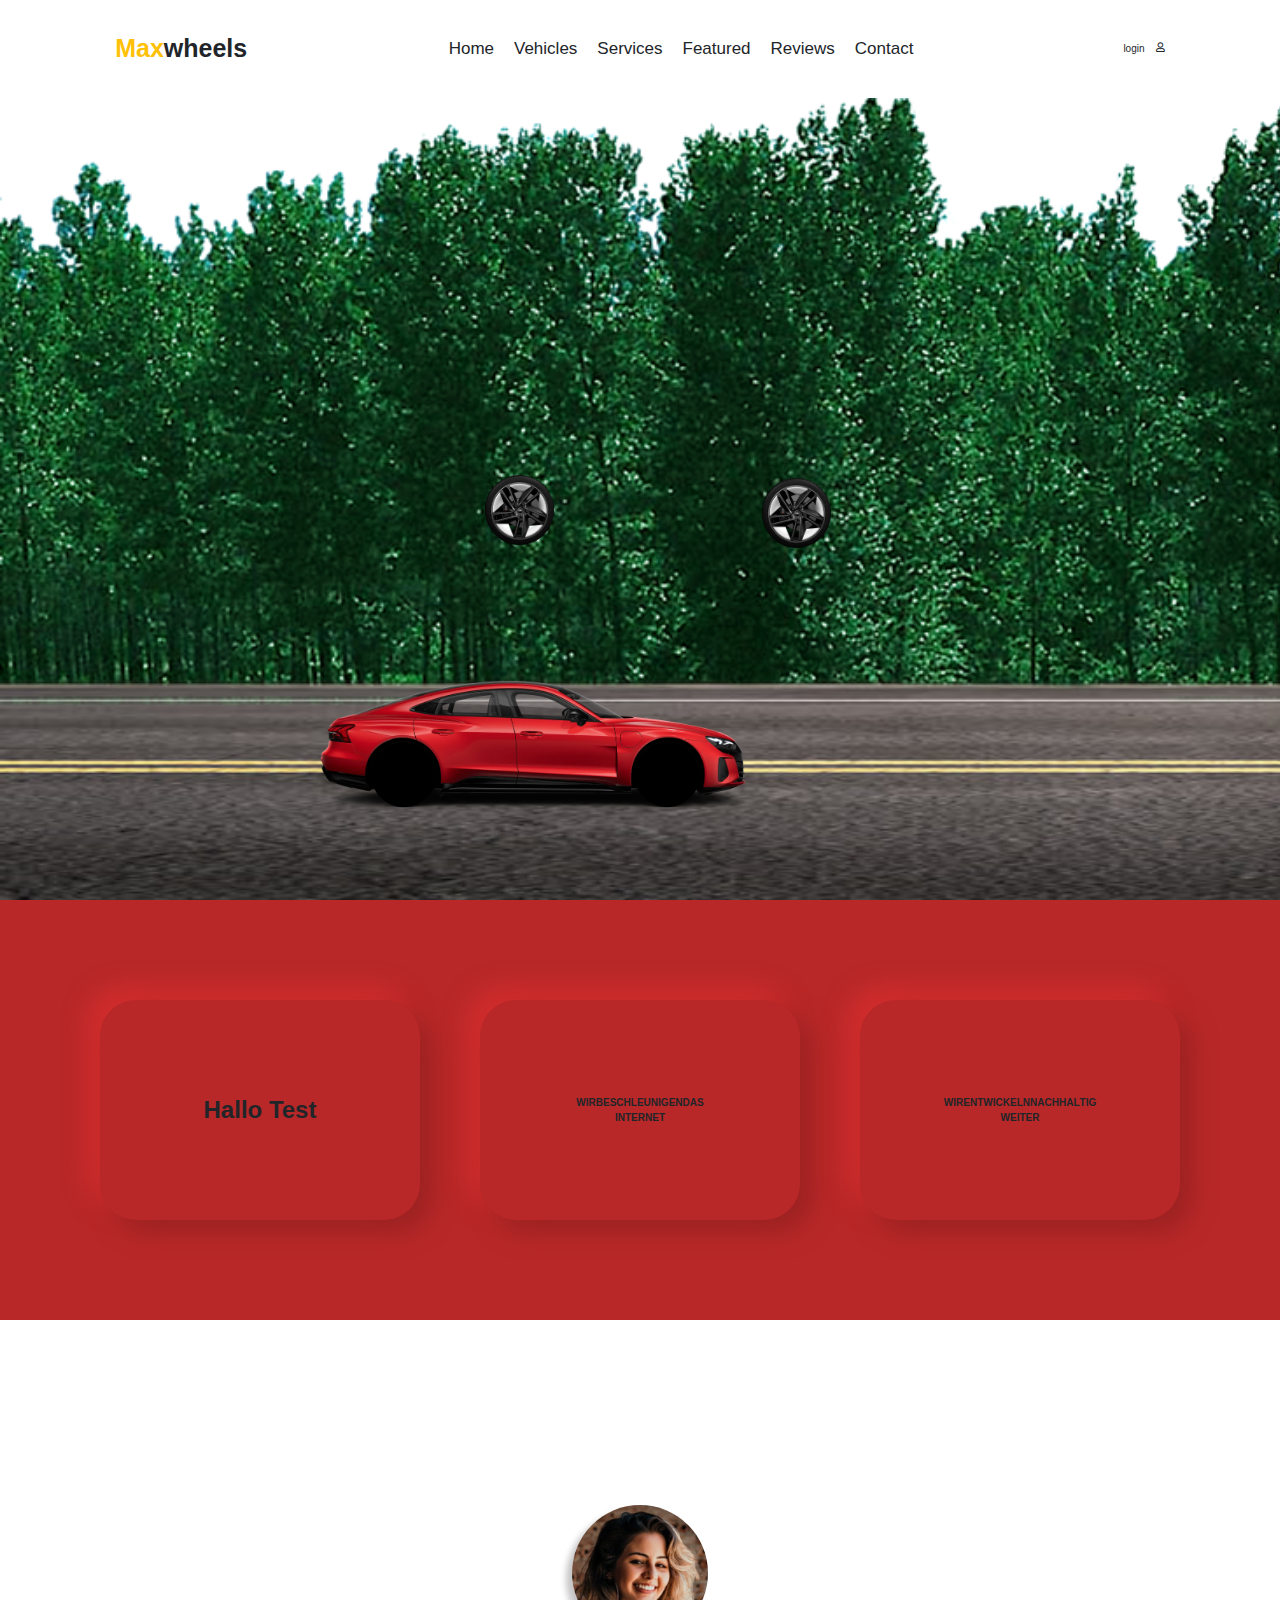
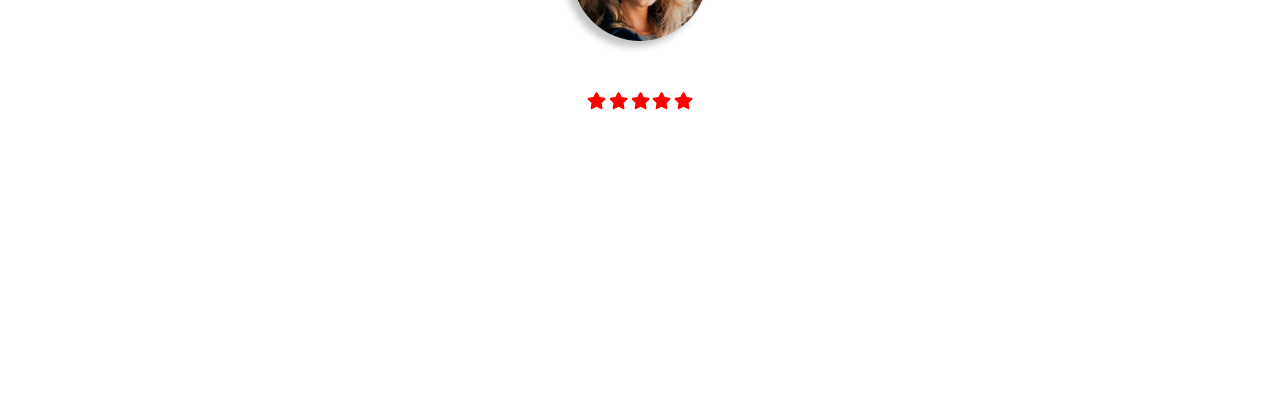
==== commit df2b0ee2: "Version 1.0.0" ====
--- a/index.html
+++ b/index.html
@@ -2,7 +2,7 @@
 <html lang="de">
 <head>
     <meta charset="UTF-8">
-    <meta name="viewport" content="width=device-width, initial-scale=1">
+    <meta name="viewport" content="width=device-width, initial-scale=1, minimum-scale=1">
     <!--<meta name="viewport" content="width=device-width, initial-scale=0.9, maximum-scale=1">-->
 
     <title>Title</title>
@@ -39,7 +39,22 @@
 </header>
 <main>
     <section class="home">
-
+        <div class="container">
+            <div class="road">
+                <img src="image/road.png" alt="">
+            </div>
+
+            <div class="trees">
+                <img src="image/forest.png" alt="">
+                <img src="image/forest.png" alt="">
+            </div>
+
+            <div class="car">
+                <img src="image/audirsgt.png" alt="" class="car-body">
+                <img src="image/wheel.png" alt="" class="wheel-1">
+                <img src="image/wheel.png" alt="" class="wheel-2">
+            </div>
+        </div>
     </section>
     <section id="why-us" class="why-us">
         <div class="container">
--- a/css/style.css
+++ b/css/style.css
@@ -79,8 +79,14 @@
 .home{
     padding-top: 10rem;
     text-align: center;
-    overflow-x: hidden;
-}
+    height: 100vh;
+    overflow: hidden;
+}
+
+
+
+
+
 
 
 /*section{
@@ -434,6 +440,77 @@
 }
 
 @media only screen and (max-width: 767px) {
+    body{
+        overflow-x:hidden;
+    }
+    /*
+    Start Home
+    */
+    .road img {
+        height: 25vh;
+        width: 200vw;
+        position: absolute;
+        left: 0;
+        bottom: 0;
+        z-index: 10;
+        animation: moving 1s linear infinite 0.5s;
+    }
+
+    @keyframes moving {
+        100% {
+            transform: translateX(-100vw);
+        }
+    }
+
+    .trees {
+        position: absolute;
+        left: 0;
+        top: 0;
+        width: 100%;
+        display: flex;
+        z-index: 5;
+        animation: moving 4s linear infinite 0.5s;
+    }
+    .trees img {
+        width: 100%;
+        height: 70vh;
+        margin-top: 10vh;
+    }
+
+    .car-body {
+        height: 85px;
+        position: absolute;
+        left: 10vw;
+        bottom: 10vh;
+        z-index: 20;
+    }
+
+    .wheel-1 {
+        height: 42px;
+        position: absolute;
+        left: 13.5vw;
+        bottom: 10vh;
+        z-index: 30;
+        animation:  rotate 0.3s linear infinite 0.5s;
+    }
+
+    .wheel-2 {
+        position: absolute;
+        height: 42px;
+        left: 37vw;
+        bottom: 10vh;
+        z-index: 30;
+        animation:  rotate 0.3s linear infinite 0.5s;
+    }
+
+    @keyframes rotate {
+        100% {
+            transform: rotate(360deg);
+        }
+    }
+    /*
+    End Home
+    */
 
     .header #contactbuttonmobil {
         display: block;
@@ -536,8 +613,77 @@
     }
 }
 
-
 @media only screen and (max-width: 1200px) and (min-width: 768px) {
+    /*
+    Start Home
+    */
+    .road img {
+        height: 25vh;
+        width: 200vw;
+        position: absolute;
+        left: 0;
+        bottom: 0;
+        z-index: 10;
+        animation: moving 3s linear infinite 0.5s;
+    }
+
+    @keyframes moving {
+        100% {
+            transform: translateX(-100vw);
+        }
+    }
+
+    .trees {
+        position: absolute;
+        left: 0;
+        top: 0;
+        width: 200vw;
+        display: flex;
+        z-index: 5;
+        animation: moving 5s linear infinite 0.5s;
+    }
+    .trees img {
+        width: 180vw;
+        height: 70vh;
+        margin-top: 10vh;
+    }
+
+    .car-body {
+        height: 130px;
+        position: absolute;
+        left: 25vw;
+        bottom: 10vh;
+        z-index: 20;
+    }
+
+    .wheel-1 {
+        height: 70px;
+        position: absolute;
+        left: 485px;
+        top: 475px;
+        z-index: 30;
+        animation:  rotate 0.3s linear infinite 0.5s;
+    }
+
+    .wheel-2 {
+        position: absolute;
+        height: 70px;
+        left: 762px;
+        top: 478px;
+        z-index: 30;
+        animation:  rotate 0.3s linear infinite 0.5s;
+    }
+
+    @keyframes rotate {
+        100% {
+            transform: rotate(360deg);
+        }
+    }
+    /*
+    End Home
+    */
+
+
     .why-us .box {
         border-radius: 36px;
         background: #b82828;
@@ -624,6 +770,75 @@
 }
 
 @media only screen and (min-width: 1201px) {
+    /*
+    Start Home
+    */
+    .road img {
+        height: 25vh;
+        width: 200vw;
+        position: absolute;
+        left: 0;
+        bottom: 0;
+        z-index: 10;
+        animation: moving 3s linear infinite 0.5s;
+    }
+
+    @keyframes moving {
+        100% {
+            transform: translateX(-100vw);
+        }
+    }
+
+    .trees {
+        position: absolute;
+        left: 0;
+        top: 0;
+        width: 200vw;
+        display: flex;
+        z-index: 5;
+        animation: moving 9s linear infinite 0.5s;
+    }
+    .trees img {
+        width: 180vw;
+        height: 70vh;
+        margin-top: 10vh;
+    }
+
+    .car-body {
+        height: 130px;
+        position: absolute;
+        left: 25vw;
+        bottom: 10vh;
+        z-index: 20;
+    }
+
+    .wheel-1 {
+        height: 70px;
+        position: absolute;
+        left: 485px;
+        top: 475px;
+        z-index: 30;
+        animation:  rotate 0.3s linear infinite 0.5s;
+    }
+
+    .wheel-2 {
+        position: absolute;
+        height: 70px;
+        left: 762px;
+        top: 478px;
+        z-index: 30;
+        animation:  rotate 0.3s linear infinite 0.5s;
+    }
+
+    @keyframes rotate {
+        100% {
+            transform: rotate(360deg);
+        }
+    }
+    /*
+    End Home
+    */
+
     .why-us .box {
         border-radius: 36px;
         background: #b82828;
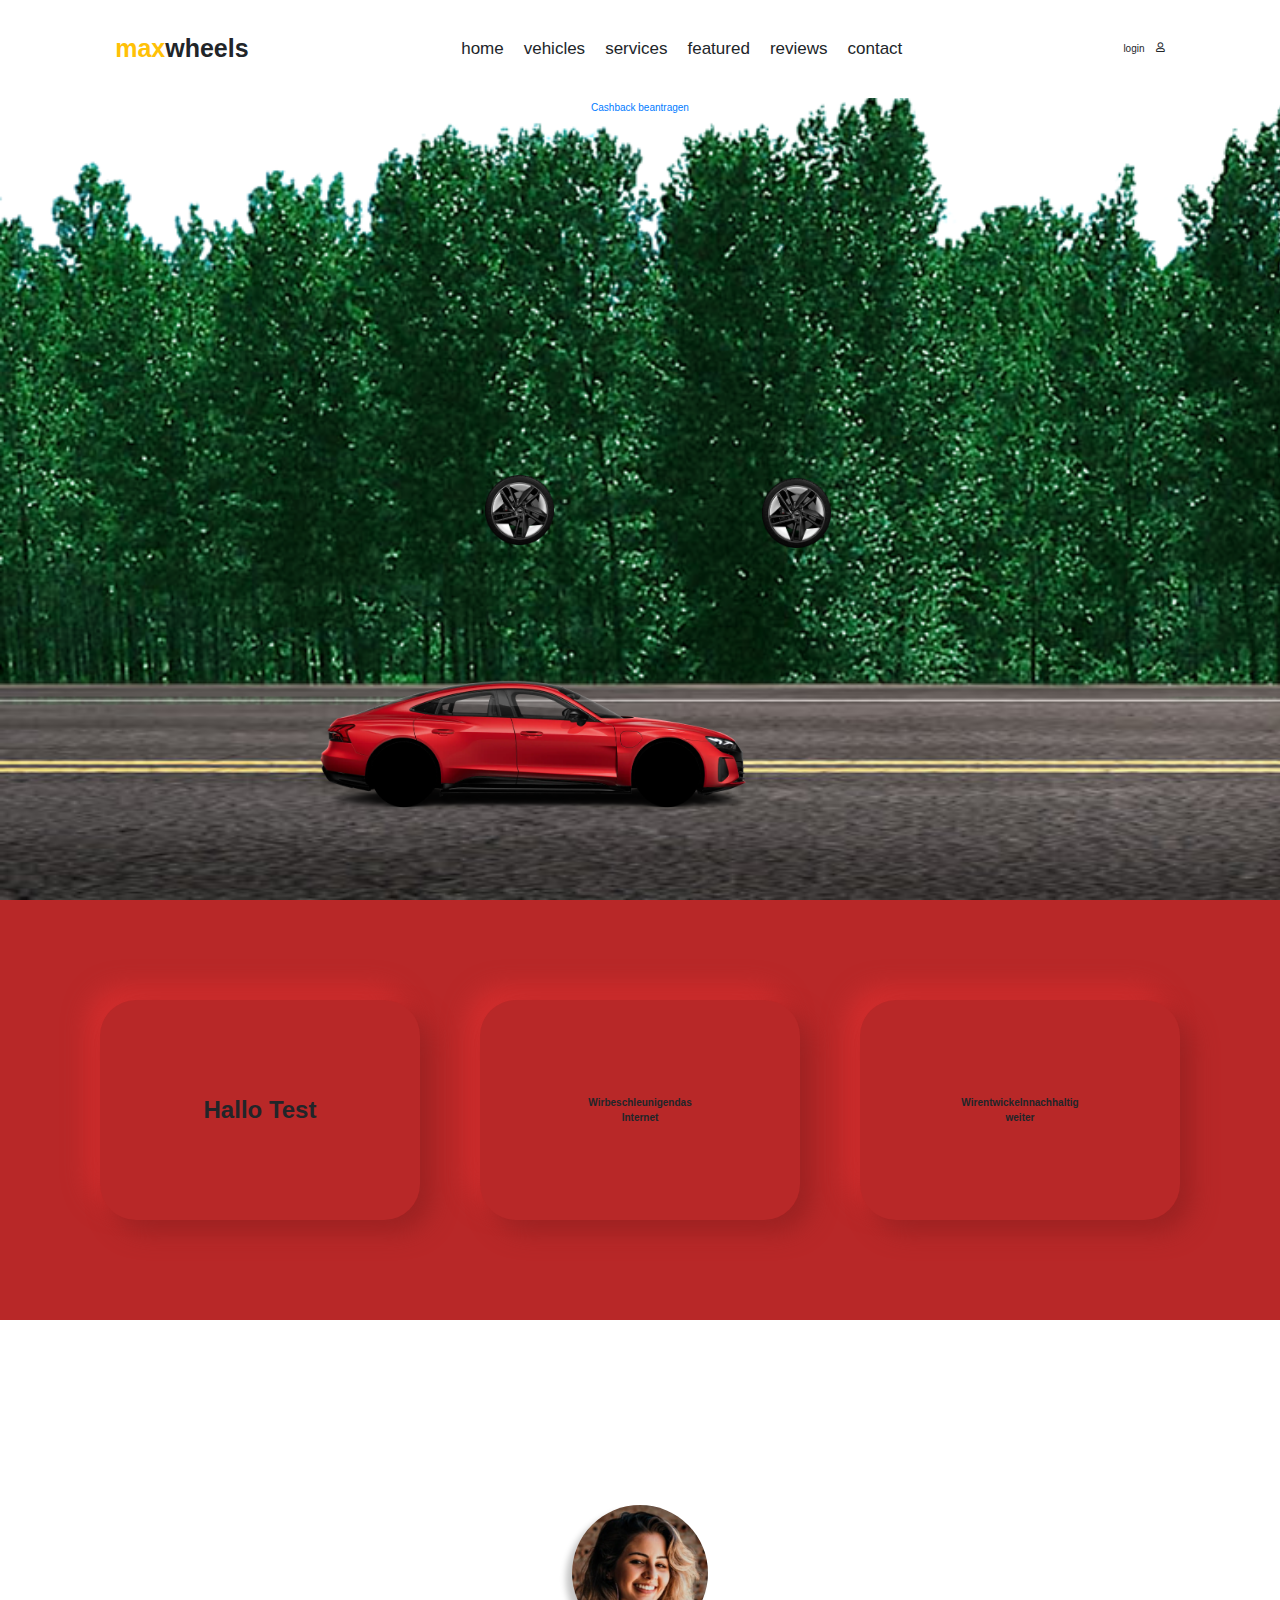
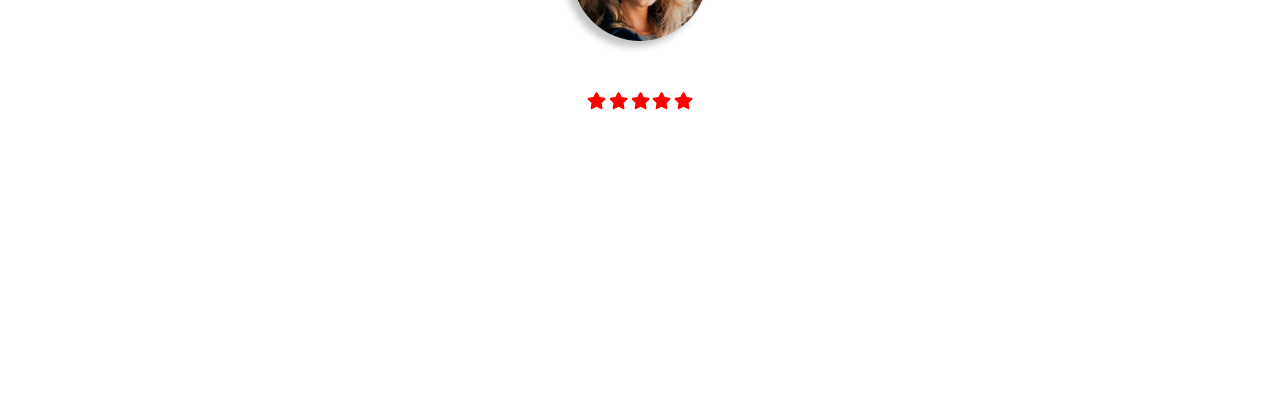
==== commit 7054815d: "Version 1.0.0" ====
--- a/index.html
+++ b/index.html
@@ -54,6 +54,12 @@
                 <img src="image/wheel.png" alt="" class="wheel-1">
                 <img src="image/wheel.png" alt="" class="wheel-2">
             </div>
+
+            <div class="homebutton">
+                <div class="homebutton-center">
+                    <a href="oldindex.html">Cashback beantragen</a>
+                </div>
+            </div>
         </div>
     </section>
     <section id="why-us" class="why-us">
--- a/css/style.css
+++ b/css/style.css
@@ -3,7 +3,7 @@
     margin:0; padding:0;
     box-sizing: border-box;
     text-decoration: none;
-    text-transform: capitalize;
+    /*text-transform: capitalize;*/
     transition: .2s linear;
 }
 
@@ -12,6 +12,10 @@
     overflow-x: hidden;
     scroll-padding-top: 7rem;
     scroll-behavior: smooth;
+}
+
+body{
+    overflow-x:hidden;
 }
 
 .header{
@@ -81,6 +85,8 @@
     text-align: center;
     height: 100vh;
     overflow: hidden;
+    overflow-x: hidden!important;
+    position: relative;
 }
 
 
@@ -440,9 +446,6 @@
 }
 
 @media only screen and (max-width: 767px) {
-    body{
-        overflow-x:hidden;
-    }
     /*
     Start Home
     */
@@ -472,41 +475,74 @@
         animation: moving 4s linear infinite 0.5s;
     }
     .trees img {
-        width: 100%;
+        width: 500vw;
         height: 70vh;
         margin-top: 10vh;
     }
 
-    .car-body {
+    .car {
+        position: absolute;
+        left: 50%;
         height: 85px;
-        position: absolute;
-        left: 10vw;
         bottom: 10vh;
         z-index: 20;
     }
 
+    .car-body {
+        position:relative;
+        left:-50%;
+        bottom: -35px;
+        height: 85px;
+        margin-left:-10px;
+        margin-top:-10px;
+    }
+
     .wheel-1 {
-        height: 42px;
-        position: absolute;
-        left: 13.5vw;
-        bottom: 10vh;
+        position: absolute;
+        left: -50%;
+        bottom: -23px;
+        height: 43px;
+        margin-left: 23px;
+        margin-top: 30px;
         z-index: 30;
-        animation:  rotate 0.3s linear infinite 0.5s;
+        object-fit: contain;
+        animation: rotate 0.3s linear infinite 0.5s;
     }
 
     .wheel-2 {
         position: absolute;
-        height: 42px;
-        left: 37vw;
-        bottom: 10vh;
+        left: -50%;
+        bottom: -23px;
+        height: 43px;
+        margin-left: 197px;
+        margin-top: 30px;
         z-index: 30;
-        animation:  rotate 0.3s linear infinite 0.5s;
+        object-fit: contain;
+        animation: rotate 0.3s linear infinite 0.5s;
     }
 
     @keyframes rotate {
         100% {
             transform: rotate(360deg);
         }
+    }
+
+    .homebutton {
+        height: 200px;
+        position: relative;
+        margin-top: 120px;
+        z-index: 20;
+    }
+
+    .homebutton-center {
+        margin: 0;
+        position: absolute;
+        top: 50%;
+        left: 50%;
+        -ms-transform: translate(-50%, -50%);
+        transform: translate(-50%, -50%);
+        background-color: white;
+        padding: 5px;
     }
     /*
     End Home
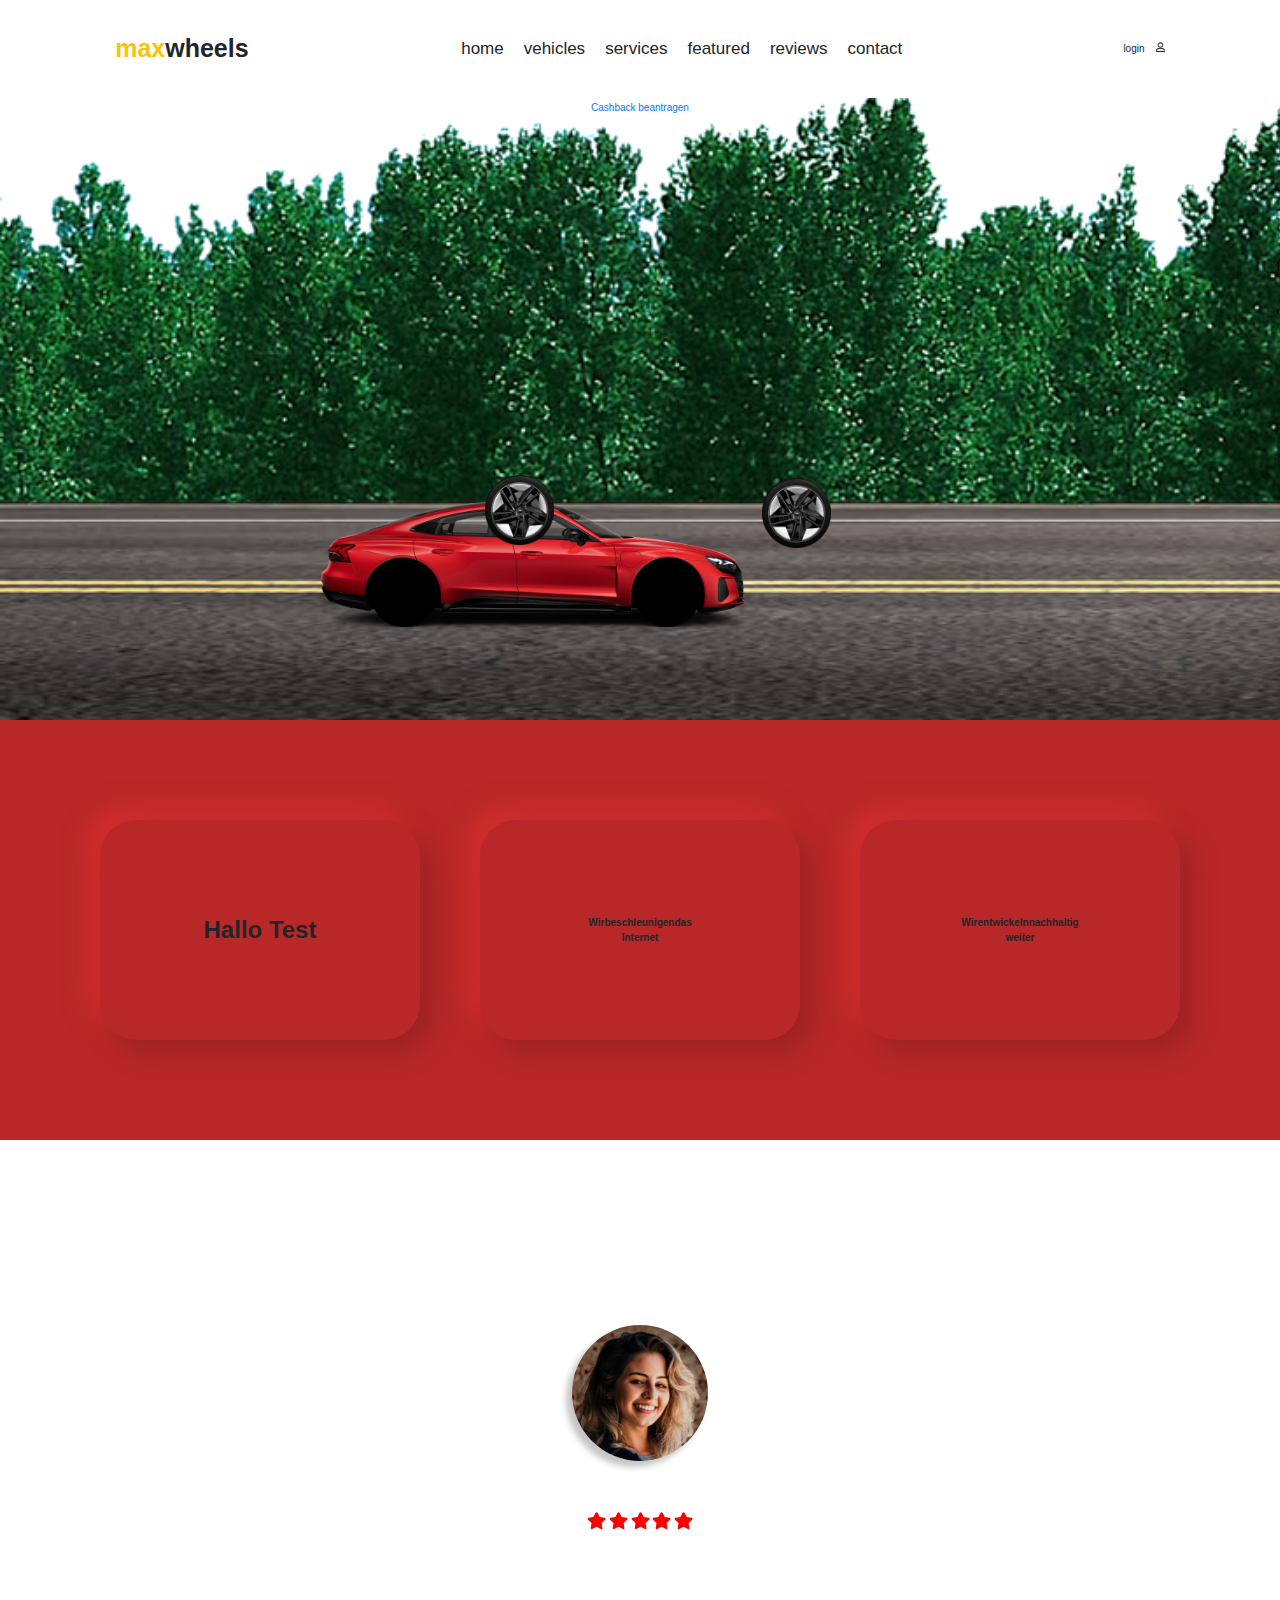
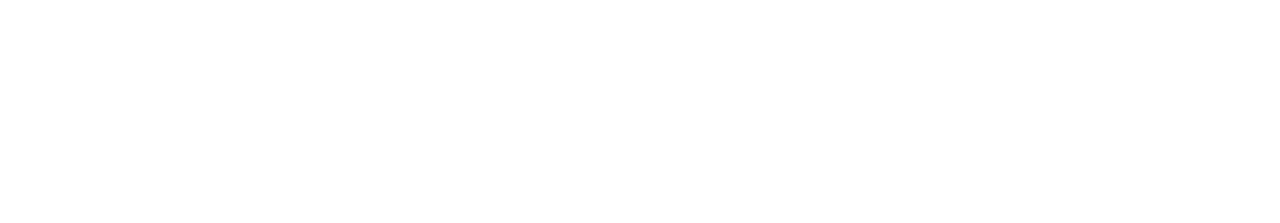
==== commit 20a1c6d7: "Version 1.0.0" ====
--- a/index.html
+++ b/index.html
@@ -42,6 +42,7 @@
         <div class="container">
             <div class="road">
                 <img src="image/road.png" alt="">
+                <img src="image/road.png" alt="">
             </div>
 
             <div class="trees">
--- a/css/style.css
+++ b/css/style.css
@@ -83,7 +83,7 @@
 .home{
     padding-top: 10rem;
     text-align: center;
-    height: 100vh;
+    height: 80vh;
     overflow: hidden;
     overflow-x: hidden!important;
     position: relative;
@@ -451,19 +451,78 @@
     */
     .road img {
         height: 25vh;
-        width: 200vw;
+        width: 280vw;
         position: absolute;
         left: 0;
         bottom: 0;
         z-index: 10;
-        animation: moving 1s linear infinite 0.5s;
+        animation: moving 1s linear infinite;
+        -webkit-animation: webkit-moving 1s linear infinite;
+
     }
 
     @keyframes moving {
         100% {
-            transform: translateX(-100vw);
-        }
-    }
+            transform: translateX(-180vw);
+            -webkit-transform: translateX(-180vw);
+        }
+    }
+
+    @-webkit-keyframes webkit-moving {
+        100% {
+            -webkit-transform: translateX(-180vw);
+        }
+    }
+
+    /*
+    @keyframes moving {
+        100% {
+            transform: translateX(-180vw);
+            -webkit-transform: translateX(-180vw);
+        }
+        0% {
+            transform: translateX(280vw);
+            -webkit-transform: translateX(280vw);
+        }
+    }
+
+    @-webkit-keyframes webkit-moving {
+        100% {
+            -webkit-transform: translateX(-100vw);
+        }
+        0% {
+            transform: translateX(280vw);
+            -webkit-transform: translateX(280vw);
+        }
+    }
+
+    @-webkit-keyframes webkit-moving {
+        0% {
+            -webkit-transform: translateX(280vw);
+        }
+        10% {
+            -webkit-transform: translateX(250vw);
+        }
+        30% {
+            -webkit-transform: translateX(220vw);
+        }
+        40% {
+            -webkit-transform: translateX(190vw);
+        }
+        50% {
+            -webkit-transform: translateX(160vw);
+        }
+        60% {
+            -webkit-transform: translateX(130vw);
+        }
+        90% {
+            -webkit-transform: translateX(100vw);
+        }
+        100% {
+            -webkit-transform: translateX(-180vw);
+        }
+    }
+    */
 
     .trees {
         position: absolute;
@@ -472,11 +531,12 @@
         width: 100%;
         display: flex;
         z-index: 5;
-        animation: moving 4s linear infinite 0.5s;
+        animation: moving 4s linear infinite;
+        -webkit-animation: webkit-moving 4s linear infinite;
     }
     .trees img {
         width: 500vw;
-        height: 70vh;
+        height: 50vh;
         margin-top: 10vh;
     }
 
@@ -484,7 +544,7 @@
         position: absolute;
         left: 50%;
         height: 85px;
-        bottom: 10vh;
+        bottom: 13vh;
         z-index: 20;
     }
 
@@ -506,7 +566,8 @@
         margin-top: 30px;
         z-index: 30;
         object-fit: contain;
-        animation: rotate 0.3s linear infinite 0.5s;
+        animation: rotate 0.3s linear infinite;
+        -webkit-animation: webkit-rotate 0.3s linear infinite;
     }
 
     .wheel-2 {
@@ -518,12 +579,20 @@
         margin-top: 30px;
         z-index: 30;
         object-fit: contain;
-        animation: rotate 0.3s linear infinite 0.5s;
+        animation: rotate 0.3s linear infinite;
+        -webkit-animation: webkit-rotate 0.3s linear infinite;
     }
 
     @keyframes rotate {
         100% {
             transform: rotate(360deg);
+            -webkit-transform: rotate(360deg);
+        }
+    }
+
+    @-webkit-keyframes webkit-rotate {
+        100% {
+            -webkit-transform: rotate(360deg);
         }
     }
 
@@ -539,11 +608,13 @@
         position: absolute;
         top: 50%;
         left: 50%;
+        -webkit-transform: translate(-50%, -50%);
         -ms-transform: translate(-50%, -50%);
         transform: translate(-50%, -50%);
         background-color: white;
         padding: 5px;
     }
+
     /*
     End Home
     */
@@ -661,11 +732,19 @@
         bottom: 0;
         z-index: 10;
         animation: moving 3s linear infinite 0.5s;
+        -webkit-animation: moving 3s linear infinite 0.5s;
     }
 
     @keyframes moving {
         100% {
             transform: translateX(-100vw);
+            -webkit-transform: translateX(-100vw);
+        }
+    }
+
+    @-webkit-keyframes webkit-moving {
+        100% {
+            -webkit-transform: translateX(-100vw);
         }
     }
 
@@ -699,6 +778,7 @@
         top: 475px;
         z-index: 30;
         animation:  rotate 0.3s linear infinite 0.5s;
+        -webkit-animation: webkit-rotate 0.3s linear infinite 0.5s;
     }
 
     .wheel-2 {
@@ -708,11 +788,19 @@
         top: 478px;
         z-index: 30;
         animation:  rotate 0.3s linear infinite 0.5s;
+        -webkit-animation: webkit-rotate 0.3s linear infinite 0.5s;
     }
 
     @keyframes rotate {
         100% {
             transform: rotate(360deg);
+            -webkit-transform: rotate(360deg);
+        }
+    }
+
+    @-webkit-keyframes webkit-rotate {
+        100% {
+            -webkit-transform: rotate(360deg);
         }
     }
     /*
@@ -817,11 +905,19 @@
         bottom: 0;
         z-index: 10;
         animation: moving 3s linear infinite 0.5s;
+        -webkit-animation: moving 3s linear infinite 0.5s;
     }
 
     @keyframes moving {
         100% {
             transform: translateX(-100vw);
+            -webkit-transform: translateX(-100vw);
+        }
+    }
+
+    @-webkit-keyframes webkit-moving {
+        100% {
+            -webkit-transform: translateX(-100vw);
         }
     }
 
@@ -833,6 +929,7 @@
         display: flex;
         z-index: 5;
         animation: moving 9s linear infinite 0.5s;
+        -webkit-animation: moving 9s linear infinite 0.5s;
     }
     .trees img {
         width: 180vw;
@@ -855,6 +952,7 @@
         top: 475px;
         z-index: 30;
         animation:  rotate 0.3s linear infinite 0.5s;
+        -webkit-animation: webkit-rotate 0.3s linear infinite 0.5s;
     }
 
     .wheel-2 {
@@ -864,11 +962,19 @@
         top: 478px;
         z-index: 30;
         animation:  rotate 0.3s linear infinite 0.5s;
+        -webkit-animation: webkit-rotate 0.3s linear infinite 0.5s;
     }
 
     @keyframes rotate {
         100% {
             transform: rotate(360deg);
+            -webkit-transform: rotate(360deg);
+        }
+    }
+
+    @-webkit-keyframes webkit-rotate {
+        100% {
+            -webkit-transform: rotate(360deg);
         }
     }
     /*
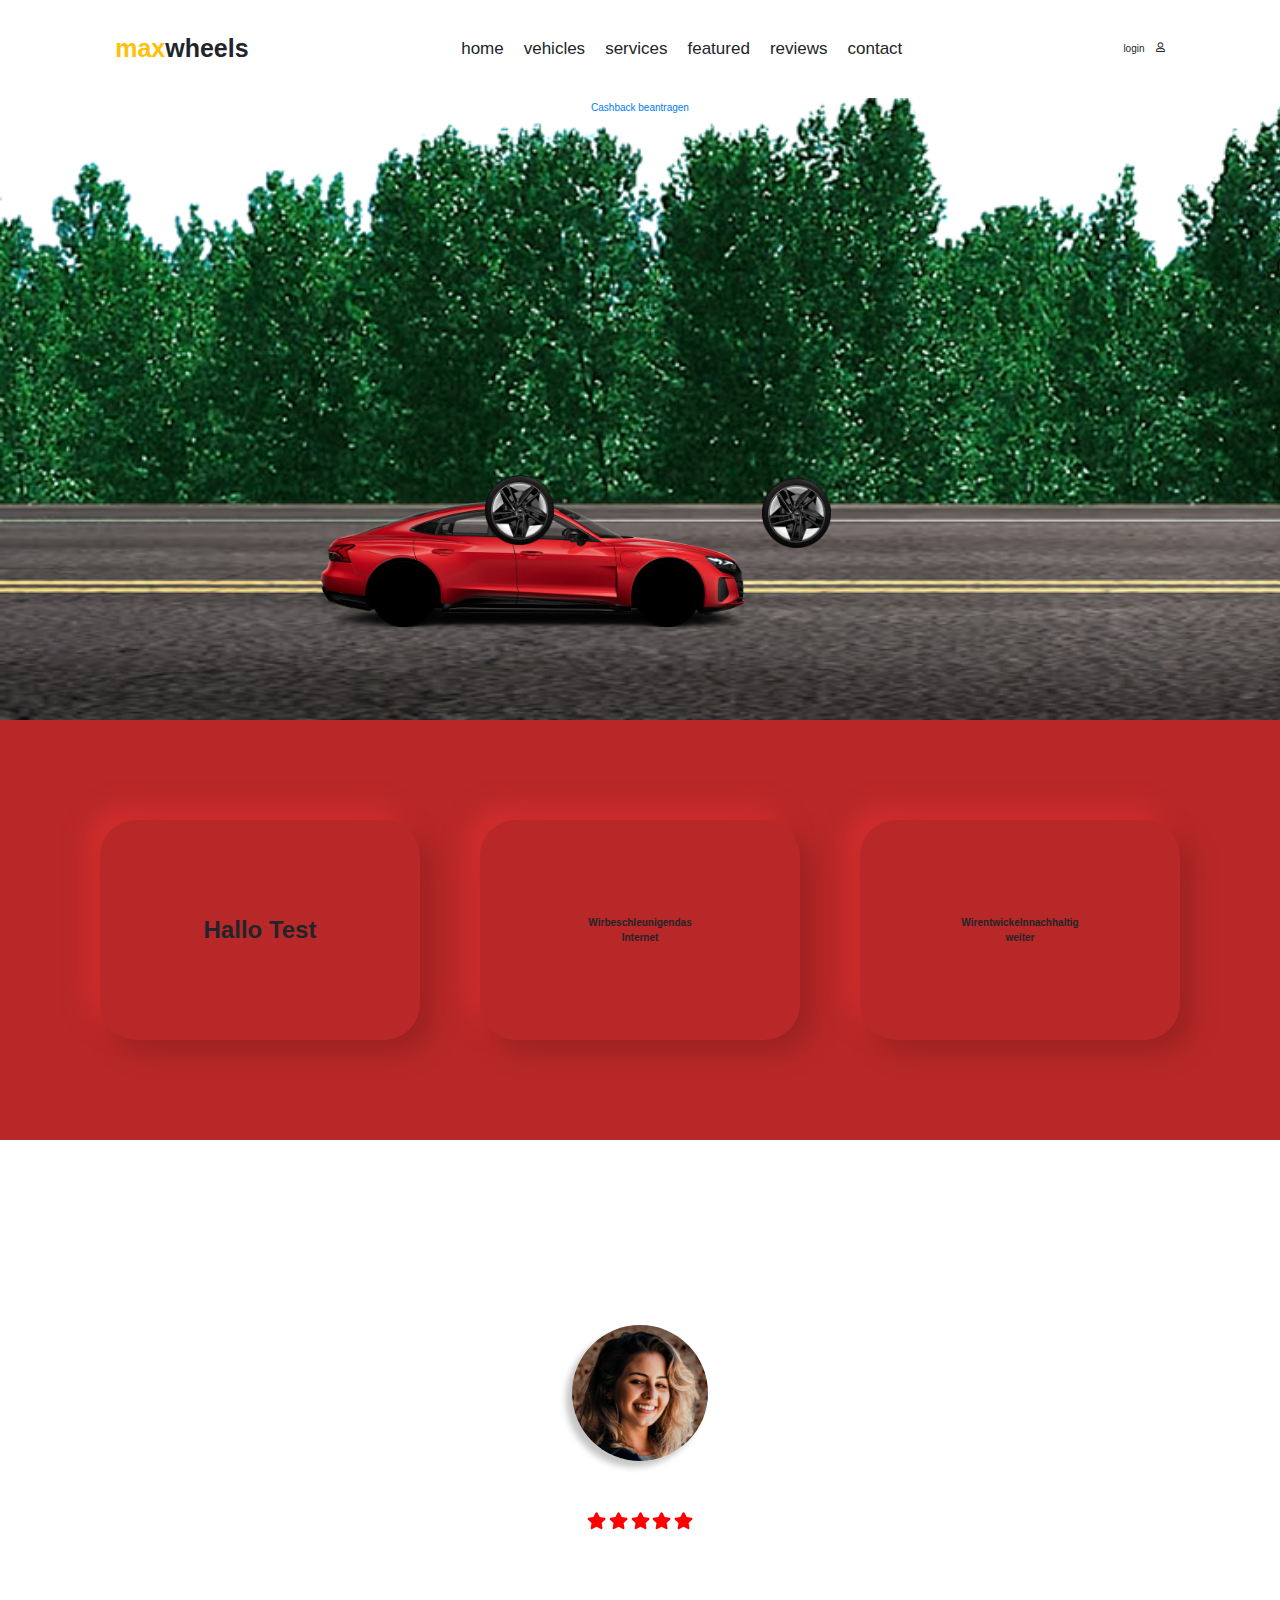
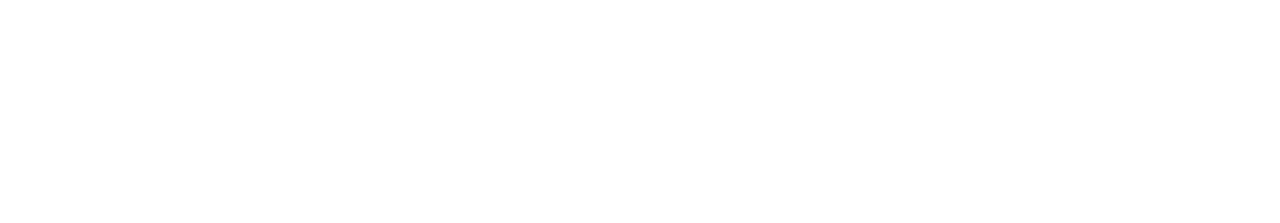
==== commit b0a6efbf: "Version 1.0.0" ====
--- a/index.html
+++ b/index.html
@@ -42,7 +42,6 @@
         <div class="container">
             <div class="road">
                 <img src="image/road.png" alt="">
-                <img src="image/road.png" alt="">
             </div>
 
             <div class="trees">
